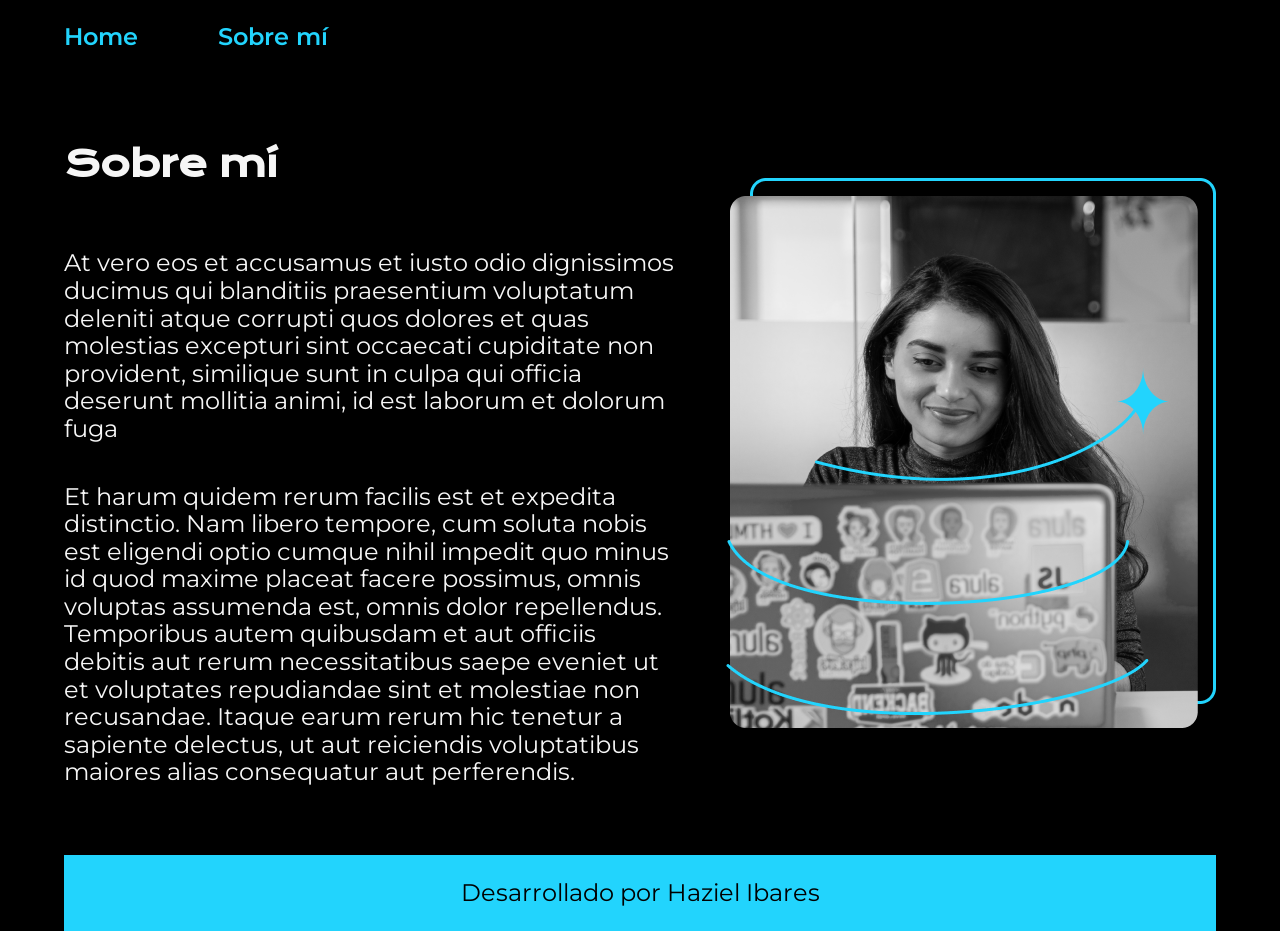
==== about.html @ 45d65654 "Footer y header tewminada, pagina sobre mí agregada" ====
<!DOCTYPE html>
<html lang="es-mx">
  <head>
    <meta charset="UTF-8" />
    <meta name="viewport" content="width=device-width, initial-scale=1.0" />
    <title>Sobre mí</title>
    <link rel="stylesheet" href="styles/normalize.css" />
    <link rel="stylesheet" href="styles/style.css" />
  </head>
  <body>
    <header class="header">
      <nav class="header__nav">
        <a class="header__nav__link" href="index.html">Home</a>
        <a class="header__nav__link" href="about.html">Sobre mí</a>
      </nav>
    </header>

    <main class="presentacion">
      <section class="presentacion__contenido">
        <h1 class="presentacion__contenido__titulo">Sobre mí</h1>
        <p class="presentacion__contenido__texto">
          At vero eos et accusamus et iusto odio dignissimos ducimus qui
          blanditiis praesentium voluptatum deleniti atque corrupti quos dolores
          et quas molestias excepturi sint occaecati cupiditate non provident,
          similique sunt in culpa qui officia deserunt mollitia animi, id est
          laborum et dolorum fuga
        </p>
        <p class="presentacion__contenido__texto">
          Et harum quidem rerum facilis est et expedita distinctio. Nam libero
          tempore, cum soluta nobis est eligendi optio cumque nihil impedit quo
          minus id quod maxime placeat facere possimus, omnis voluptas assumenda
          est, omnis dolor repellendus. Temporibus autem quibusdam et aut
          officiis debitis aut rerum necessitatibus saepe eveniet ut et
          voluptates repudiandae sint et molestiae non recusandae. Itaque earum
          rerum hic tenetur a sapiente delectus, ut aut reiciendis voluptatibus
          maiores alias consequatur aut perferendis.
        </p>
      </section>

      <img
        src="assets/Imagem.png"
        alt="Foto de Ana García desarrolando un proyecto"
      />
    </main>

    <footer class="footer">
      <p>Desarrollado por Haziel Ibares</p>
    </footer>
  </body>
</html>
---- styles/style.css ----
@import url("https://fonts.googleapis.com/css2?family=Krona+One&family=Montserrat:ital,wght@0,100..900;1,100..900&display=swap");

* {
  padding: 0;
  margin: 0;
}

body {
  box-sizing: border-box;
  background-color: #000000;
  color: #f6f6f6;
  padding: 0 5%; 
}

.header{
  padding: 2% 0 0 0;
}

.header__nav{
  display: flex;
  gap: 80px;
}

.header__nav__link{
  font-family: 'Montserrat', sans-serif;
  font-size: 24px;
  font-weight: 600;
  text-decoration: none;
  color: #22d4fd;
}

.presentacion {
  display: flex;
  align-items: center;
  padding: 6% 0;
  justify-content: space-between;
}

.presentacion__contenido {
  width: 615px;
  display: flex;
  flex-direction: column;
  gap: 40px;
}

.presentacion__contenido__titulo {
  font-size: 36px;
  font-family: 'Krona One', sans-serif;
}

.titulo-destaque {
  color: #22d4fd;
}

.presentacion__contenido__texto {
  font-size: 24px;
  font-family: 'Montserrat', sans-serif;
}

.presentacion__enlaces{
  display: flex;
  justify-content: space-between;
  flex-direction: column;
  align-items: center;
  gap: 32px;
}

.presentacion__enlaces__subtitulo{
  font-family: 'Krona One', sans-serif;
  font-size: 24px;
  font-weight: 400;
}

.presentacion__enlaces__link{
  width: 378px;
  text-align: center;
  padding: 21.5px 0;
  border-radius: 8px;
  font-family: 'Montserrat', sans-serif;
  font-size: 24px;
  font-weight: 600;
  text-decoration: none;
  color: #f6f6f6;
  border: 2px solid #22d4fd;
  display: flex;
  justify-content: center;
  gap: 10px;
}

.presentacion__enlaces__link:hover{
  cursor: pointer;
  background-color: #272727;
}

.footer {
  background-color: #22d4fd;
  padding: 24px;
  color: #000000;
  text-align: center;
  font-family: 'Montserrat', sans-serif;
  font-size: 24px;
  font-weight: 400;
}
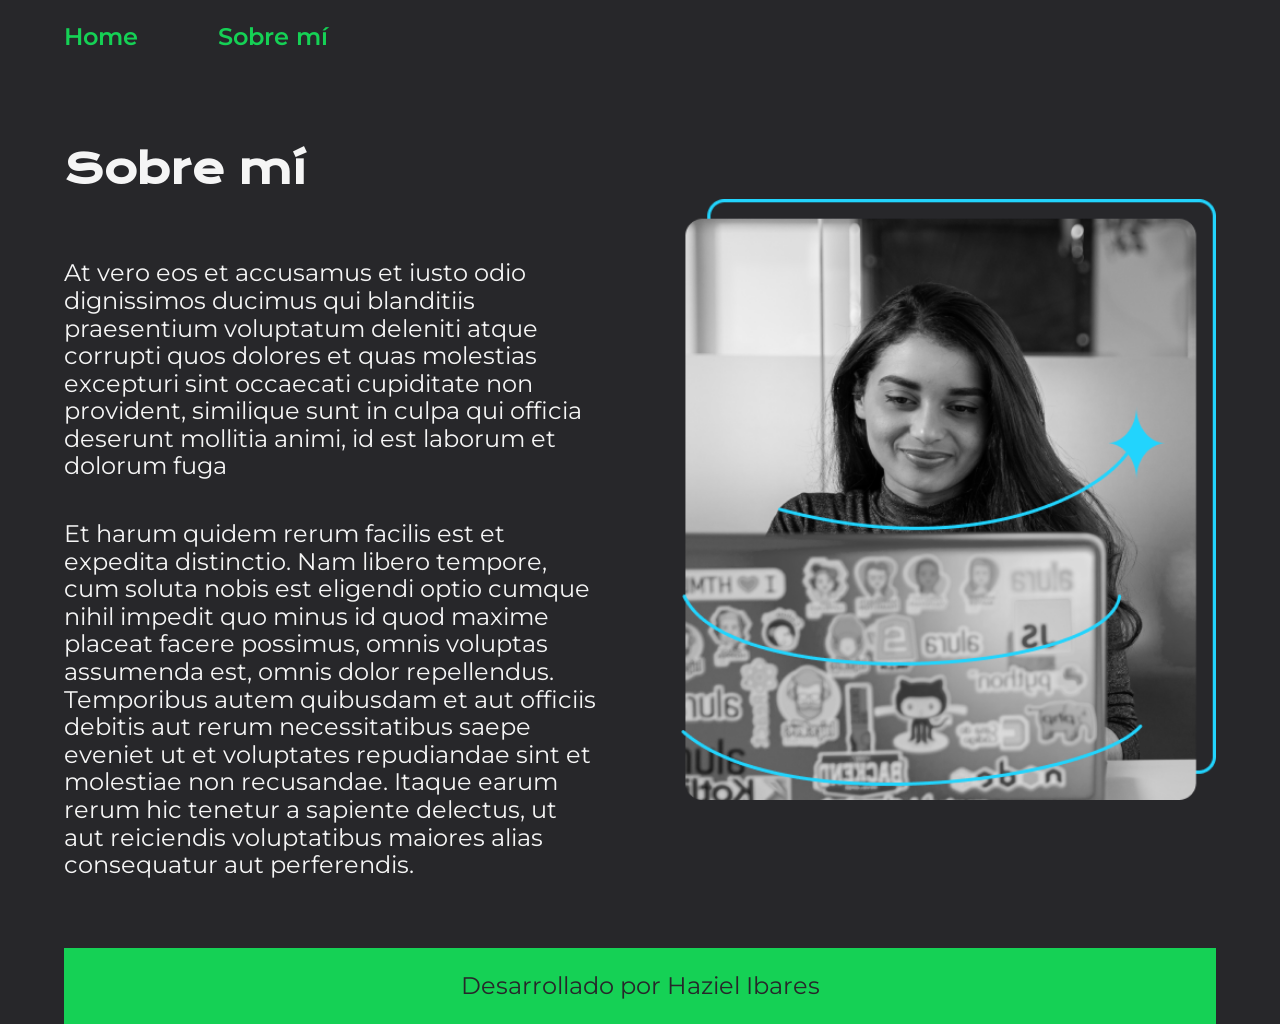
==== commit 90b0849b: "Agregando responsive a imagen, texto y botones" ====
--- a/about.html
+++ b/about.html
@@ -38,6 +38,7 @@
       </section>
 
       <img
+        class="presentacion__imagen"
         src="assets/Imagem.png"
         alt="Foto de Ana García desarrolando un proyecto"
       />
--- a/styles/style.css
+++ b/styles/style.css
@@ -1,4 +1,13 @@
 @import url("https://fonts.googleapis.com/css2?family=Krona+One&family=Montserrat:ital,wght@0,100..900;1,100..900&display=swap");
+
+:root{
+  --color-primario: #27272A;
+  --color-secundario: #F5F5F5;
+  --color-terciario: #15D155;
+  --color-cover: #272727;
+  --fuente-primaria: 'Montserrat', sans-serif;
+  --fuente-secundaria: 'Krona One', sans-serif;
+}
 
 * {
   padding: 0;
@@ -7,8 +16,8 @@
 
 body {
   box-sizing: border-box;
-  background-color: #000000;
-  color: #f6f6f6;
+  background-color: var(--color-primario);
+  color: var(--color-secundario);
   padding: 0 5%; 
 }
 
@@ -22,11 +31,11 @@
 }
 
 .header__nav__link{
-  font-family: 'Montserrat', sans-serif;
-  font-size: 24px;
+  font-family: var(--fuente-primaria);
+  font-size: 1.5rem;
   font-weight: 600;
   text-decoration: none;
-  color: #22d4fd;
+  color: var(--color-terciario);
 }
 
 .presentacion {
@@ -34,27 +43,28 @@
   align-items: center;
   padding: 6% 0;
   justify-content: space-between;
+  gap: 82px;
 }
 
 .presentacion__contenido {
-  width: 615px;
+  width: 50%;
   display: flex;
   flex-direction: column;
   gap: 40px;
 }
 
 .presentacion__contenido__titulo {
-  font-size: 36px;
-  font-family: 'Krona One', sans-serif;
+  font-size: 2.5rem;
+  font-family: var(--fuente-secundaria);
 }
 
 .titulo-destaque {
-  color: #22d4fd;
+  color: var(--color-terciario);
 }
 
 .presentacion__contenido__texto {
-  font-size: 24px;
-  font-family: 'Montserrat', sans-serif;
+  font-size: 1.5rem;
+  font-family: var(--fuente-primaria);
 }
 
 .presentacion__enlaces{
@@ -66,22 +76,22 @@
 }
 
 .presentacion__enlaces__subtitulo{
-  font-family: 'Krona One', sans-serif;
-  font-size: 24px;
+  font-family: var(--fuente-secundaria);
+  font-size: 1.5rem;
   font-weight: 400;
 }
 
 .presentacion__enlaces__link{
-  width: 378px;
+  width: 50%;
   text-align: center;
   padding: 21.5px 0;
   border-radius: 8px;
-  font-family: 'Montserrat', sans-serif;
-  font-size: 24px;
+  font-family: var(--fuente-primaria);
+  font-size: 1.5rem;
   font-weight: 600;
   text-decoration: none;
-  color: #f6f6f6;
-  border: 2px solid #22d4fd;
+  color: var(--color-secundario);
+  border: 2px solid var(--color-terciario);
   display: flex;
   justify-content: center;
   gap: 10px;
@@ -89,16 +99,20 @@
 
 .presentacion__enlaces__link:hover{
   cursor: pointer;
-  background-color: #272727;
+  background-color: var(--color-cover);
+}
+
+.presentacion__imagen{
+  width: 50%;
 }
 
 .footer {
-  background-color: #22d4fd;
+  background-color: var(--color-terciario);
   padding: 24px;
-  color: #000000;
+  color: var(--color-primario);
   text-align: center;
-  font-family: 'Montserrat', sans-serif;
-  font-size: 24px;
+  font-family: var(--fuente-primaria);
+  font-size: 1.5rem;
   font-weight: 400;
 }
 
